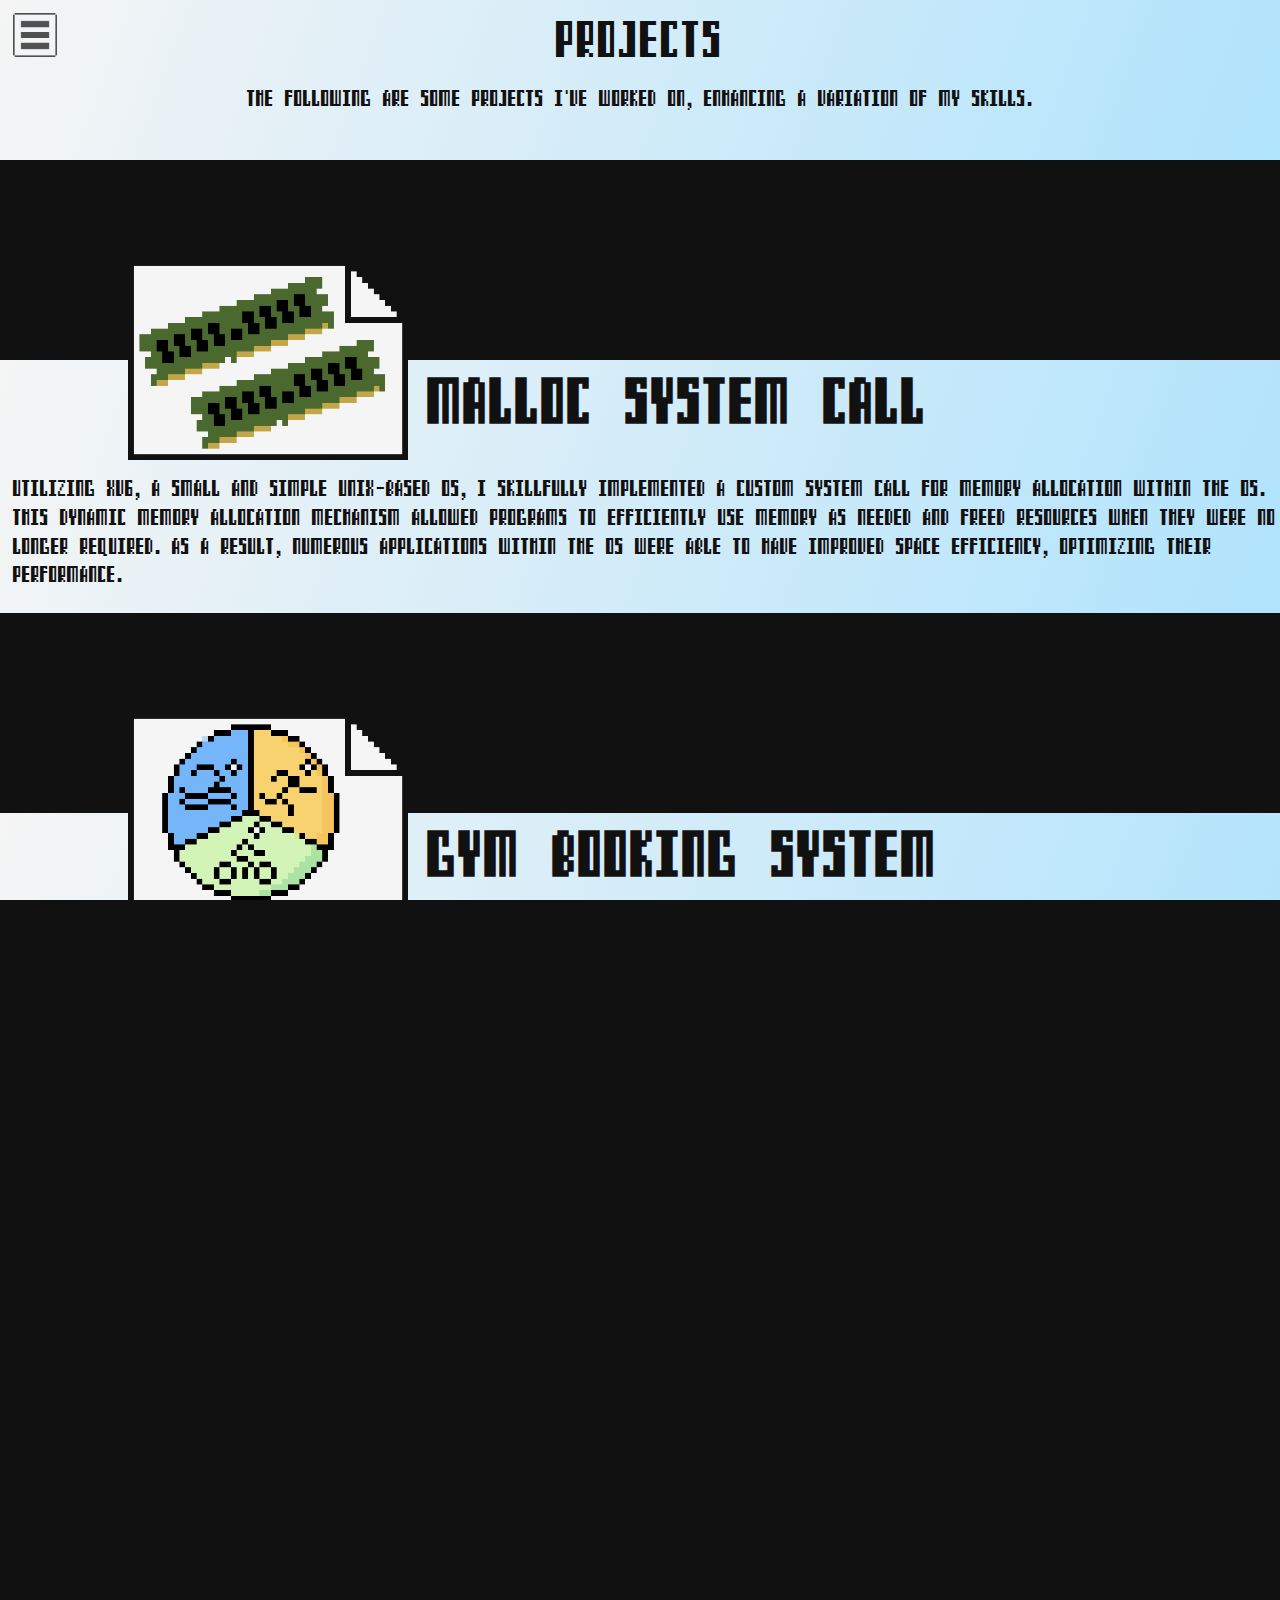
==== projects.html @ 4236787c "fix config" ====
<!DOCTYPE html>

<html lang="en">

    <head>

        <title>Toby's Projects</title>
        <meta charset="utf-8">
        <meta name="description" content="Toby's Projects">
        <meta name="author" content="Toby Flanagan">
        <meta name="viewport" content="width=device-width, initial-scale=1, shrink-to-fit=no">

        
        <link href="./css/projects.css" rel="stylesheet">    

        <!-- styling for navbar -->
        <link href="./css/navbar.css" rel="stylesheet">    
        <script type="text/javascript" src="./js/navbar.js"></script>    
        

    </head>


    <body>

        <!-- button that reveals navbar -->
        <div class="navbar-button" onclick="toggleNavbar()">
            <img class="navbar-icon" id="navbar-icon" src="./resources/images/menu_button.png" alt="Menu">
        </div>

        <!-- navbar -->
        <div class="navbar">

            <a class="navbar-item" href="index.html">Home</a>
            <a class="navbar-item" href="toby.html">Toby</a>
            <a class="navbar-item" href="about.html">About</a>
            <a class="navbar-item" href="projects.html">Projects</a>
            <a class="navbar-item" href="contact.html">Contact</a>

        </div>

        <!--main title and background image-->
        <div class="banner">
            <div class="banner-content">
                <span>PROJECTS</span><br>
                <p class="banner-subtitle">The following are some projects i've worked on, enhancing a variation of my skills.</p>
            </div>
        </div>


        <!-- project 1 -->
        <div class="project-banner">

            <img src="./resources/images/project_ram.png" alt="malloc project" class="project-image-wide">

            <h1 class="project-header-wide">Malloc System Call</h1>

            <p class="project-text-wide">Utilizing XV6, a small and simple Unix-based OS, I skillfully implemented a 
                custom system call for memory allocation within the OS. This dynamic memory allocation mechanism 
                allowed programs to efficiently use memory as needed and freed resources when they were no longer 
                required. As a result, numerous applications within the OS were able to have improved space efficiency, 
                optimizing their performance.</p>

        </div>



        <!-- project 2 -->
        <div class="project-banner">

            <img src="./resources/images/project_sports_ball.png" alt="sports booking system project" class="project-image-wide">

            <h1 class="project-header-wide">Gym Booking System</h1>

            <p class="project-text-wide">In a group of 6, using a hybrid of the python framework flask and html, we created
                a fully functional gym booking system, including the ability to create and edit accounts, using a mySQL database,
                purchase memberships and bookings up to 2 weeks in advance through the stripe API, ask questions to our own
                AI chatbot helper powered by chatGPT, as well as managing the website and users of it through an admin account. 
                In under 6 weeks we had made a fully functional and responsive website. The use of devops and various meetings was
                instrumental to this project, as we alternated roles to make sure that everyone got a chance to work on every part 
                of the system.
            </p>

        </div>



        <!-- project 3 -->
        <div class="project-banner">

            <img src="./resources/images/SolarSystem.png" alt="solar system project" class="project-image-wide">

            <h1 class="project-header-wide">Solar System Simulation</h1>

            <p class="project-text-wide">Using a python library called VPython, I challenged myself to make an accurate 3D simulation
                of our solar system, using real world statistics to fuel the mathematics behind the animation. Despite being 
                an outdated library, I chose this library for its simplicity and how easy it was to implement in python. As well as
                its resonably extensive documentation. This project allowed me to express my interests visually, while deepening my
                understanding of how simulations can be made.
            </p>

        </div>



        <!-- project 4 -->
        <div class="project-banner">

            <img src="./resources/images/project_compliler.png" alt="compiler project" class="project-image-wide">

            <h1 class="project-header-wide">JACK compiler</h1>

            <p class="project-text-wide">In the C language, I designed, developed, and tested to completion the first three stages 
                of a compiler for the JACK programming language. The Lexical analyzer (Lexer) parsed every individual word, symbol, 
                or other type into a linked list with enough metadata to identify each element. Next was the Semantic analyzer 
                (Parser), which used a recursive descent parser to ensure that all of the 'words' from the lexer were in the correct 
                order. Finally, I implemented the semantic analyzer, using a symbol table implemented as a tree, to ensure that all 
                variables and functions are declared and called correctly. This project required a high attention to detail and 
                extensive knowledge of JACK language design and its syntax. It reinforced in me the importance of debugging and 
                testing, while teaching me a new way of problem-solving.
            </p>

        </div>


        <div class="break-bottom"></div>

    </body>
---- css/projects.css ----
@font-face {
    font-family: 'computer_speak_v0.3regular';
    src: url('computer_speak_v0.3-webfont.woff2') format('woff2'),
         url('computer_speak_v0.3-webfont.woff') format('woff');
    font-weight: normal;
    font-style: normal;

}

body, html{

    overflow-x: hidden;
    overflow-y:auto;
    height: 100vh;
    margin: 0vh;
    max-width: 100vw;
    font: 400 64px/1.8 "computer_speak_v0.3regular";
    font-size: 64px;
    background-color: #111;

}

/* animate the banner */
@keyframes animate-grad{

    0%{
        background-position: 0 50%;
    }
    50%{
        background-position: 100% 50%;
    }
    100%{
        background-position: 0 50%;
    }
}


.banner{

    position: relative;
    top: 0;
    left: 0;
    background:linear-gradient(-70deg, #ffcc99, #ff99ff,#99ddff, whitesmoke );
    background-size: 400% 400%;
    width: 100%;
    height:160px;
    animation: animate-grad 25s ease infinite;

}

.banner-content{

    font-size: max(36px, 11px);
    margin: 0 auto;
    padding: 10px;
    color: #111;
    text-align:center;

}

.banner-subtitle{

    font-size: max(16px, 5px);
    margin: 0 auto;
    padding: 10px;
    color: #111;
    text-align:center;


}

.break-bottom{

    margin-bottom:12.5vh;

}

/* css for project banners */
.project-banner{

    position: relative;
    background:linear-gradient(-70deg, #ffcc99, #ff99ff,#99ddff, whitesmoke );
    background-size: 400% 400%;
    width: 100%;
    /* min-height:320px; */
    min-height: 100px;
    margin-top:200px;
    animation: animate-grad 25s ease infinite;

}

.project-image-wide{

    position: absolute;
    top: -100px;
    left:10vw;
    width: 280px;
    height: 200px;
    overflow: hidden;

}

.project-header-wide{

    position: absolute;
    left:calc(10vw + 300px);
    font-size: 3.5vw;
    color: #111;
    top:-2vw;
    white-space: nowrap;

}

.project-text-wide{

    display: inline-block;
    margin-left:1vw;
    font-size:16px;
    color:#111;
    margin-top:115px;

}


/* want window to change layout to this once it has been shrunk in the x axis */

@media screen and (max-width: 740px){

    .project-image-wide{

        left:calc(50vw - 140px);
    
    }

    .project-header-wide{

        font-size:32px;
        top:80px;
        left:50%;
        transform: translateX(-50%);

    }

    .project-text-wide{

        margin-top:160px;
        font-size:16px;

    }

    .project-banner{

        /* min-height: 445px; */
        min-height: 100px;

    }

}
---- css/navbar.css ----
.navbar-button{

    position: fixed;
    top:10px;
    left:10px;
    z-index: 999;
    background-color: transparent;
    cursor: pointer;
    width: 50px;

}

.navbar-icon{

    position: fixed;
    z-index: 99;
    width: 50px;

}

.navbar{

    position: fixed;
    top:10px;
    left:10px;
    width:200px;
    background-color: rgba(0, 0, 0, 0.99);
    padding:10px;
    display:none;
    z-index: 99;

}

.show{

    display: block;

}

.navbar-button.active #navbar-icon{

    content: url(../resources/images/menu_button_pressed.png);

}

.navbar-item{

    display: block;
    margin-left:50px;
    color: #4f4f4f;
    text-decoration: none;
    padding:4px;
    font-size:24px;
    
}

.navbar-item:hover{

    color: #808080;

}
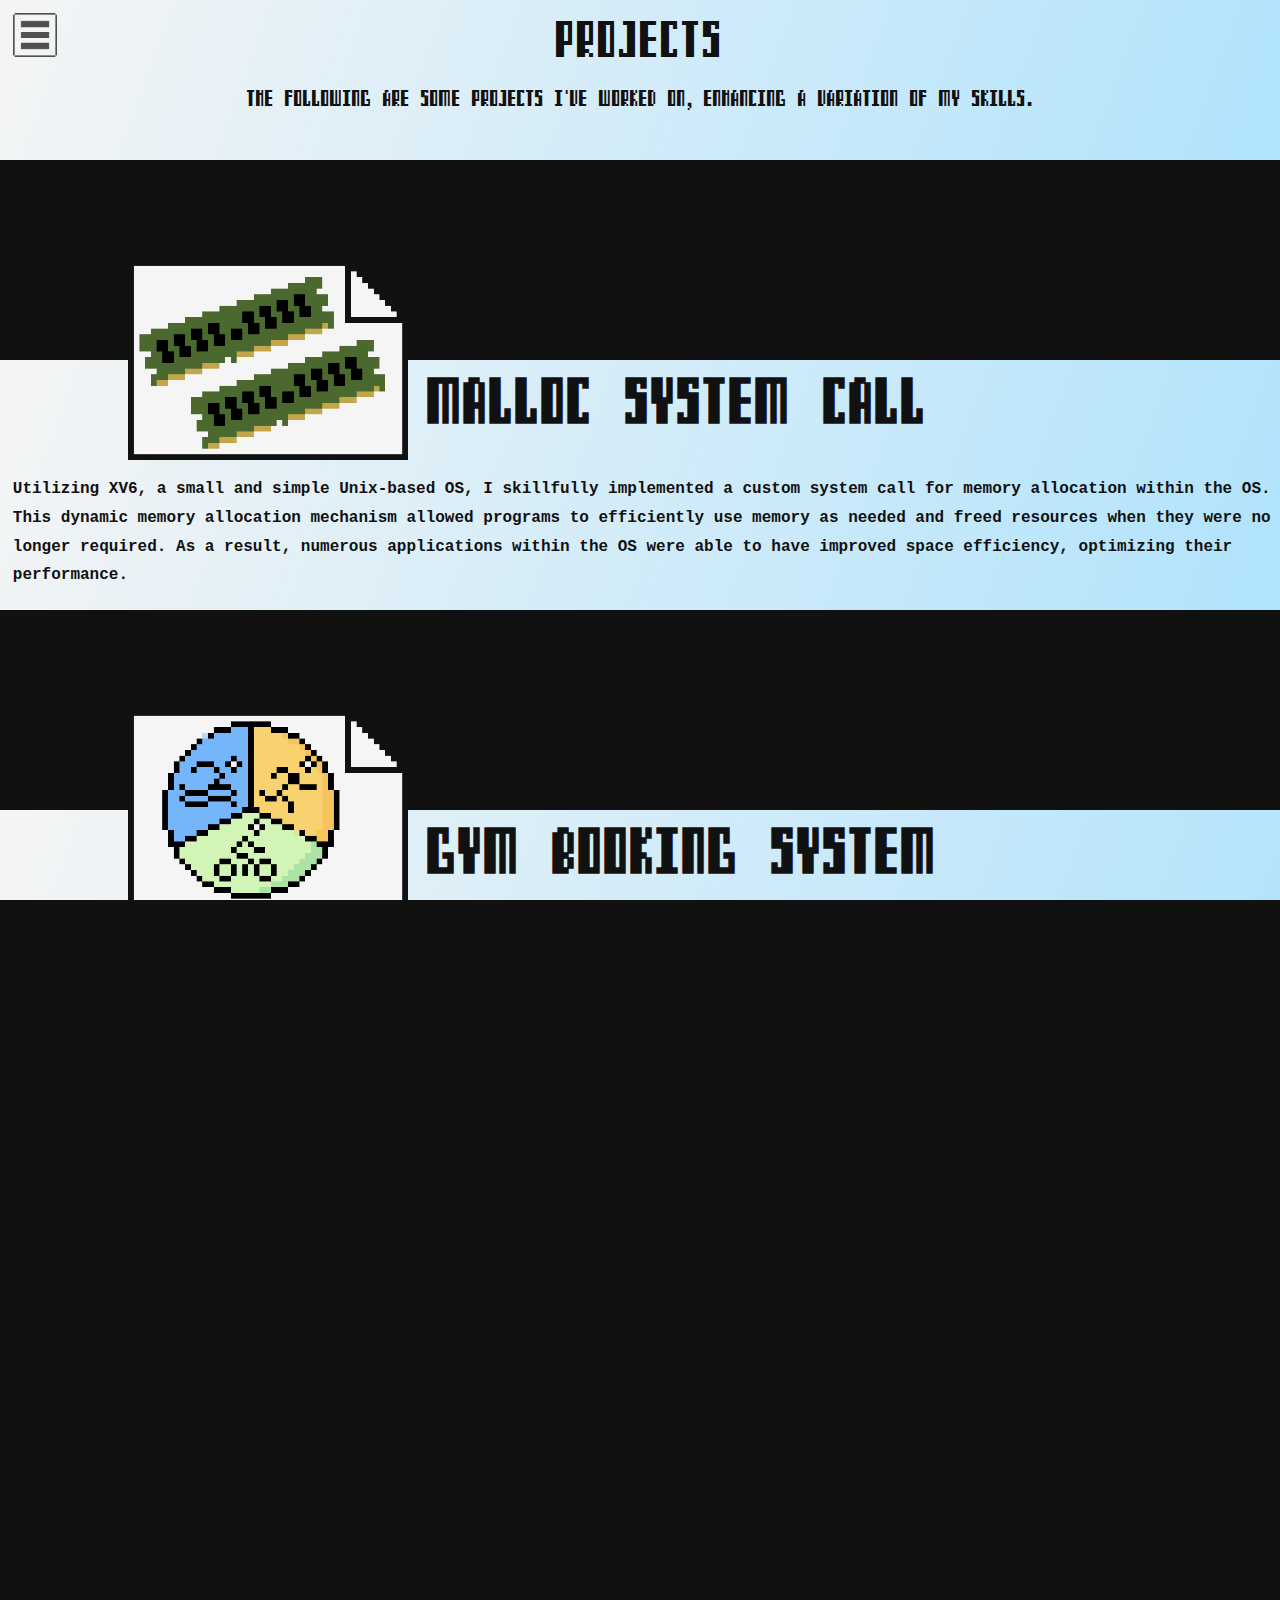
==== commit bbbfc33a: "website ver 2" ====
--- a/projects.html
+++ b/projects.html
@@ -46,6 +46,7 @@
                 <p class="banner-subtitle">The following are some projects i've worked on, enhancing a variation of my skills.</p>
             </div>
         </div>
+
 
 
         <!-- project 1 -->
@@ -123,6 +124,89 @@
         </div>
 
 
+
+        <!-- project 5 -->
+        <div class="project-banner">
+
+            <img src="./resources/images/project_blackhole.png" alt="black hole project" class="project-image-wide">
+
+            <h1 class="project-header-wide">Black Hole Renderer</h1>
+
+            <p class="project-text-wide">Currently working on a  research project using ray tracing to simulate gravitational
+                lensing around a black hole.
+            </p>
+
+        </div>
+
+
+
+        <!-- project 6 -->
+        <div class="project-banner">
+
+            <img src="./resources/images/project_weather_app.png" alt="weather app project" class="project-image-wide">
+
+            <h1 class="project-header-wide">Weather App</h1>
+
+            <p class="project-text-wide">Using React and JavaScript, I coded the frontend and backend for a Weather lookup app.
+                Through the combined use of the University of Helsinki country API and the Open Weather API, I created a simple
+                application, where the user could search for a country through typing parts of the name, and once selected, the
+                app would display miscellaneous data about the country, as well as up to date information on the weather of the 
+                capital city of the selected country.
+            </p>
+
+        </div>
+
+
+
+        <!-- project 7 -->
+        <div class="project-banner">
+
+            <img src="./resources/images/blank-project.png" alt="asteroid game project" class="project-image-wide">
+
+            <h1 class="project-header-wide">2D Asteroid Game</h1>
+
+            <p class="project-text-wide">In C++, using the OpenGL library, I created a basic 2d asteroid game where the user could
+                pilot a ship around a sea of asteroids in space. This included the implementation of many graphical techniques, for
+                example, line drawing using bresenhams algorithm, image blitting, handling line rotations and line clipping / culling.
+            </p>
+
+        </div>
+
+
+
+        <!-- project 8 -->
+        <div class="project-banner">
+
+            <img src="./resources/images/blank-project.png" alt="pgm file manipulator project" class="project-image-wide">
+
+            <h1 class="project-header-wide">PGM file manipulator</h1>
+
+            <p class="project-text-wide">Using C, I created a program capable of reading, writing and manipulating greyscale PGM image
+                files. This included scaling up and down images, splitting images into smaller sub-images, and putting them back together 
+                again, and also, comverting PGM binary image formats into PGM denary format, and back. Additionally, This project had a 
+                large focus on automated testing and error handling, using shell scripts to automate testing.
+            </p>
+
+        </div>
+
+
+
+        <!-- project 8 -->
+        <div class="project-banner">
+
+            <img src="./resources/images/blank-project.png" alt="phonebook project" class="project-image-wide">
+
+            <h1 class="project-header-wide">Virtual Phonebook</h1>
+
+            <p class="project-text-wide">I developed a fullstack app using React for the frontend, JavaScript for the backend,
+                MongoDB for the database, and FlyCTL to temporarily deploy the app to the web. Users could add entries to the
+                phonebook, consiting of a name and phone number, and they could also search for other entries by name. Through
+                an admin page, entries could be removed from the database.
+            </p>
+
+        </div>
+
+
         <div class="break-bottom"></div>
 
     </body>
--- a/css/projects.css
+++ b/css/projects.css
@@ -118,6 +118,8 @@
     font-size:16px;
     color:#111;
     margin-top:115px;
+    font-family: 'Courier New', monospace;
+    font-weight:bold;
 
 }
 
@@ -145,6 +147,8 @@
 
         margin-top:160px;
         font-size:16px;
+        font-family: 'Courier New', monospace;
+        font-weight:bold;
 
     }
 
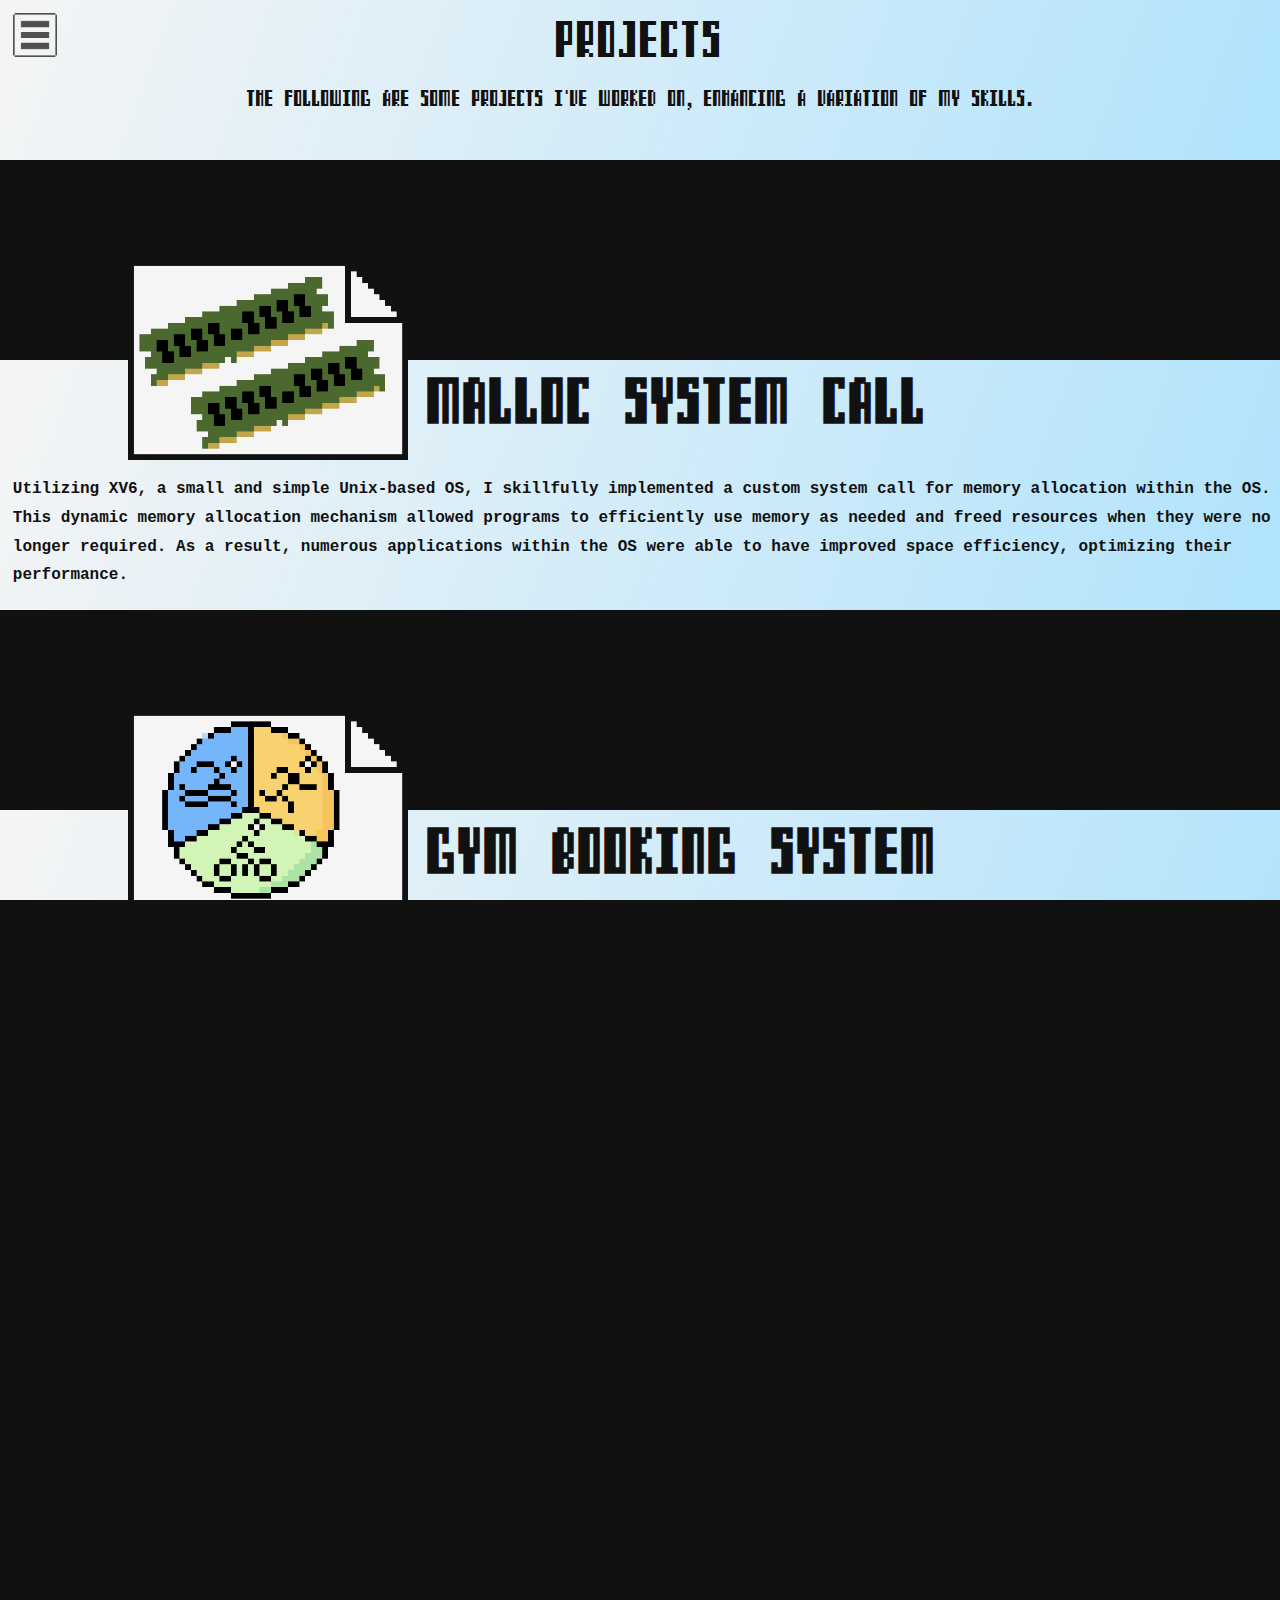
==== commit 76be5759: "updated projects page" ====
--- a/projects.html
+++ b/projects.html
@@ -161,11 +161,11 @@
         <!-- project 7 -->
         <div class="project-banner">
 
-            <img src="./resources/images/blank-project.png" alt="asteroid game project" class="project-image-wide">
+            <img src="./resources/images/asteroid_game_project.png" alt="asteroid game project" class="project-image-wide">
 
             <h1 class="project-header-wide">2D Asteroid Game</h1>
 
-            <p class="project-text-wide">In C++, using the OpenGL library, I created a basic 2d asteroid game where the user could
+            <p class="project-text-wide">In C++, using GLFW, I created a basic 2d asteroid game where the user could
                 pilot a ship around a sea of asteroids in space. This included the implementation of many graphical techniques, for
                 example, line drawing using bresenhams algorithm, image blitting, handling line rotations and line clipping / culling.
             </p>
@@ -207,6 +207,42 @@
         </div>
 
 
+        <!-- project 9 -->
+        <div class="project-banner">
+
+            <img src="./resources/images/blank-project.png" alt="3d renderer project" class="project-image-wide">
+
+            <h1 class="project-header-wide">Custom 3D scene renderer</h1>
+
+            <p class="project-text-wide">Using OpenGL and GLFW in C++, I created a custom interactive 3D renderer in a team of 3.
+                This involved manually handling matrix / vector functions for displaying the 3D scene to the 2D monitor and to handle
+                rotations for the objects, loading wavefront OBJ files and displaying them, adding textures to 3D objects, handling 
+                simple object instancing, creating a custom spaceship model, adding local light sources and handling appropriate shading,
+                basic animations for the rocket ship as well as adding particle effects for the ship's movement. Furthermore, as a team,
+                we also had to implement camera movement, and tracking cameras for the space ship's animation, as well as a split screen
+                feature.
+            </p>
+
+        </div>
+
+
+        <!-- project 10 -->
+        <div class="project-banner">
+
+            <img src="./resources/images/blank-project.png" alt="sensor network project" class="project-image-wide">
+`
+            <h1 class="project-header-wide">Simulated Sensor Network</h1>
+
+            <p class="project-text-wide">Using Microsoft Azure, I created a distributed sensor network in JavaScript of 20 virtual 
+                sensors. This required creating an Azure Function App that contained 2 functions. Function one randomly generated sensor data, 
+                and then appended this data to an Azure SQL database. These entries would be time stamped and all data older than 2 days
+                would be deleted. Function 2, would track this database and trigger every time an update was detected. It processed the 
+                data and calculated maximums, minimums and averages for all 20 sensors, and stored these to a seperate database.
+            </p>
+
+        </div>
+
+
         <div class="break-bottom"></div>
 
     </body>
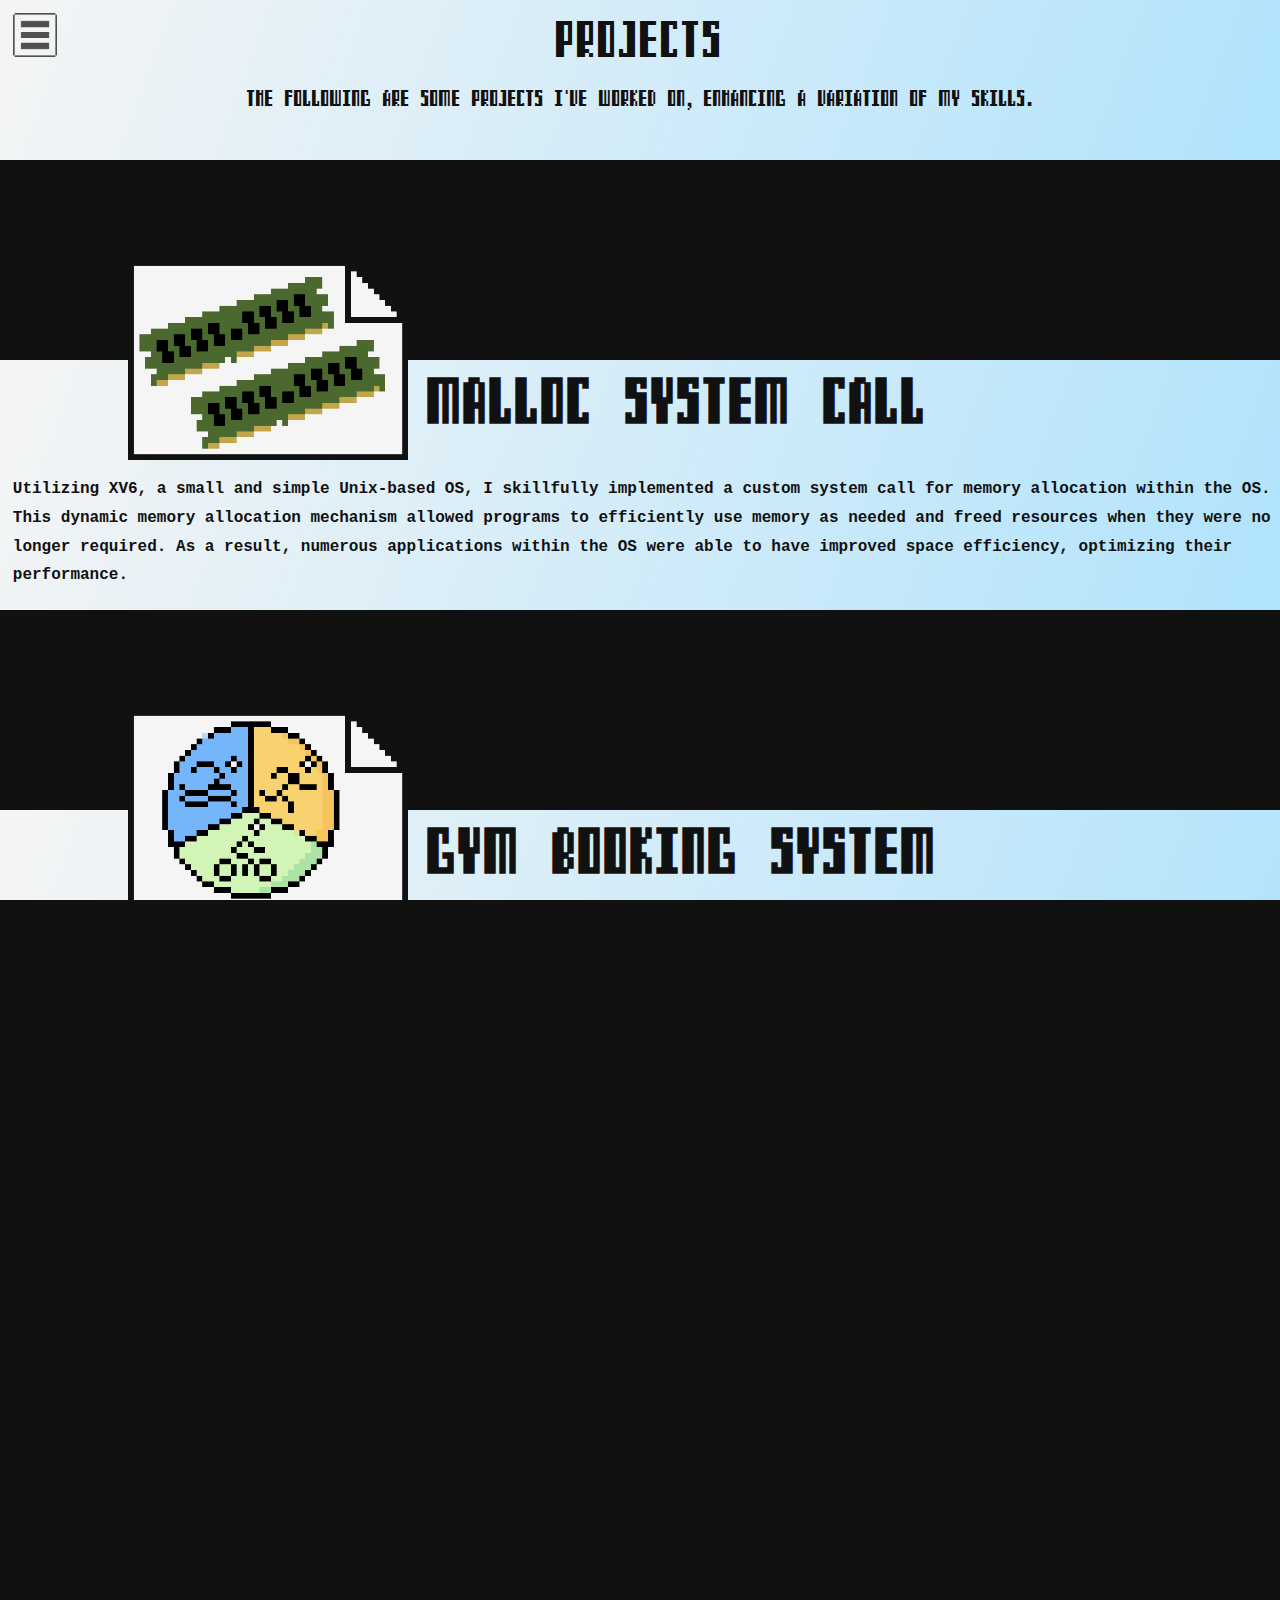
==== commit ac7a88ed: "bug fix remove ` where it shouldnt be" ====
--- a/projects.html
+++ b/projects.html
@@ -210,7 +210,7 @@
         <!-- project 9 -->
         <div class="project-banner">
 
-            <img src="./resources/images/blank-project.png" alt="3d renderer project" class="project-image-wide">
+            <img src="./resources/images/project_3d_renderer.png" alt="3d renderer project" class="project-image-wide">
 
             <h1 class="project-header-wide">Custom 3D scene renderer</h1>
 
@@ -230,7 +230,7 @@
         <div class="project-banner">
 
             <img src="./resources/images/blank-project.png" alt="sensor network project" class="project-image-wide">
-`
+
             <h1 class="project-header-wide">Simulated Sensor Network</h1>
 
             <p class="project-text-wide">Using Microsoft Azure, I created a distributed sensor network in JavaScript of 20 virtual 
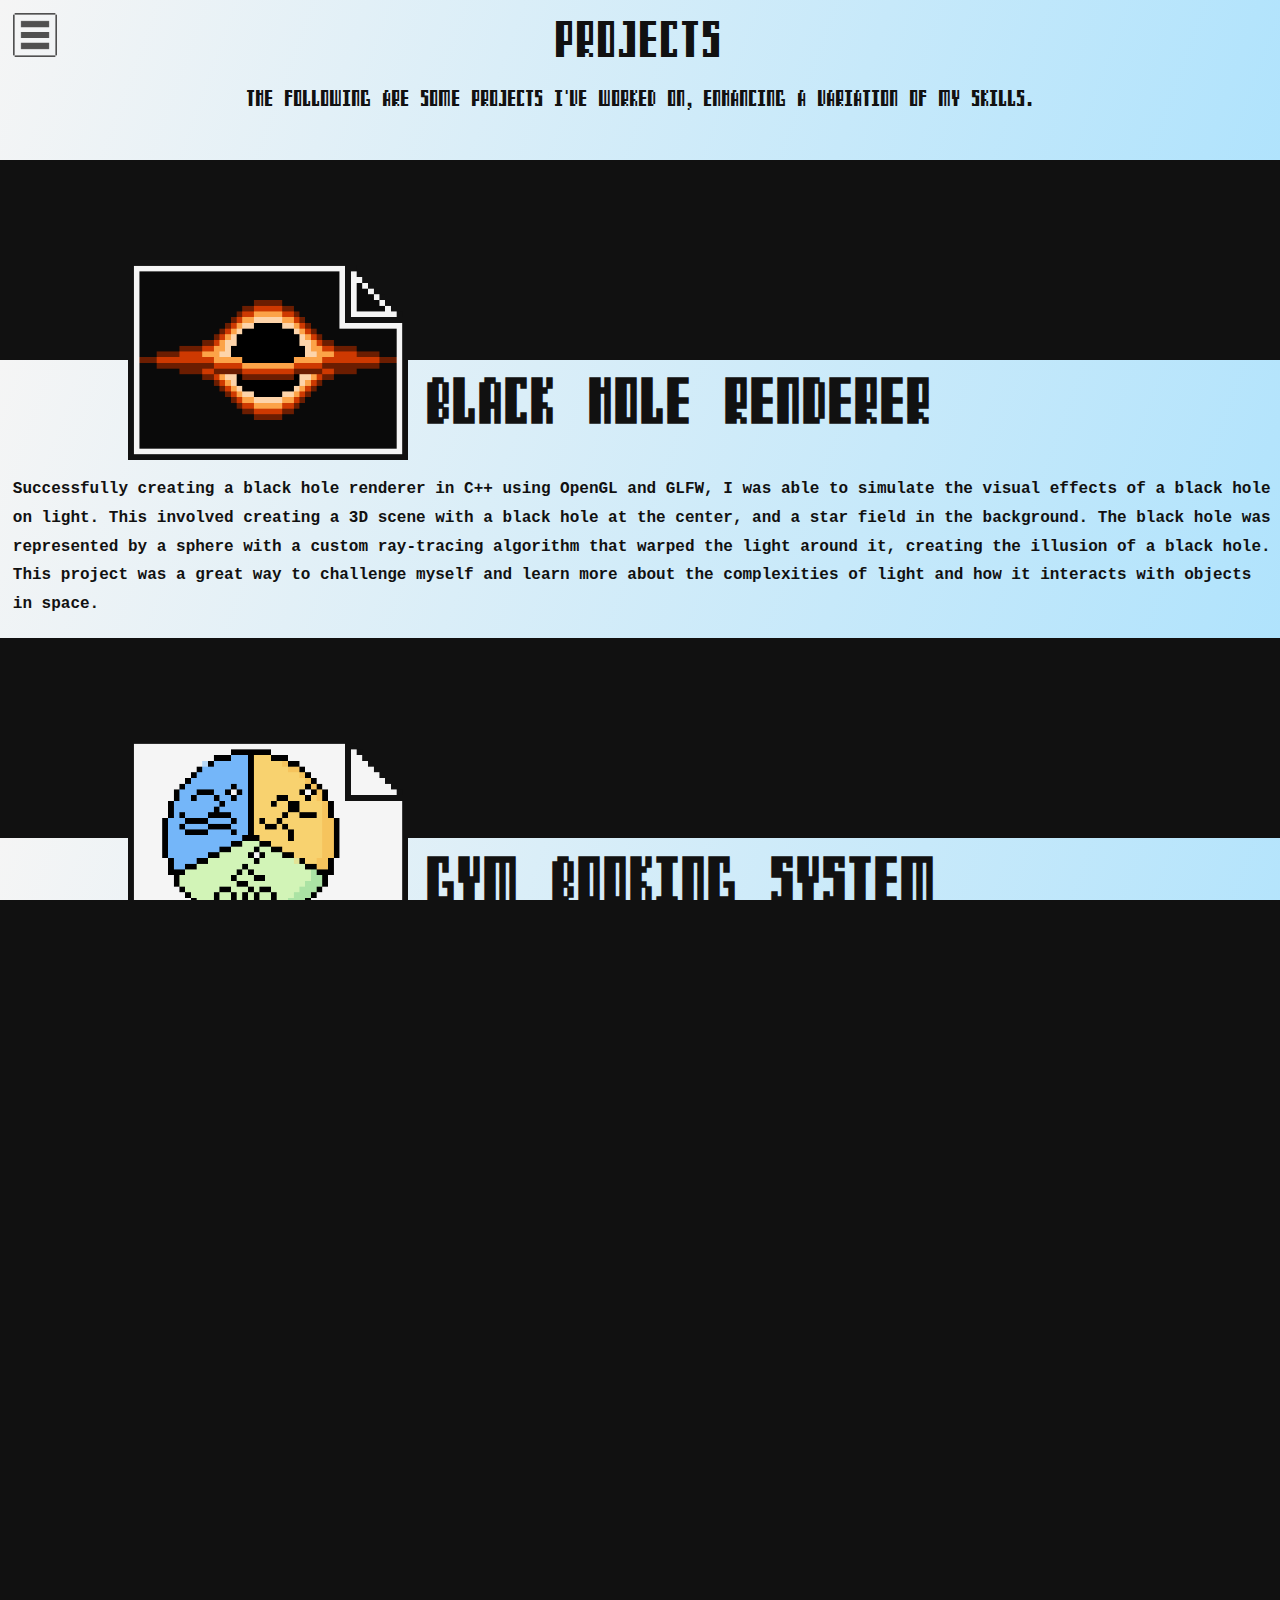
==== commit 104968dc: "update graduation and add 2 additional projects" ====
--- a/projects.html
+++ b/projects.html
@@ -52,15 +52,16 @@
         <!-- project 1 -->
         <div class="project-banner">
 
-            <img src="./resources/images/project_ram.png" alt="malloc project" class="project-image-wide">
-
-            <h1 class="project-header-wide">Malloc System Call</h1>
-
-            <p class="project-text-wide">Utilizing XV6, a small and simple Unix-based OS, I skillfully implemented a 
-                custom system call for memory allocation within the OS. This dynamic memory allocation mechanism 
-                allowed programs to efficiently use memory as needed and freed resources when they were no longer 
-                required. As a result, numerous applications within the OS were able to have improved space efficiency, 
-                optimizing their performance.</p>
+            <img src="./resources/images/project_blackhole.png" alt="black hole project" class="project-image-wide">
+
+            <h1 class="project-header-wide">Black Hole Renderer</h1>
+
+            <p class="project-text-wide">Successfully creating a black hole renderer in C++ using OpenGL and GLFW, I was able to 
+                simulate the visual effects of a black hole on light. This involved creating a 3D scene with a black hole at the center, 
+                and a star field in the background. The black hole was represented by a sphere with a custom ray-tracing algorithm that
+                warped the light around it, creating the illusion of a black hole. This project was a great way to challenge myself and 
+                learn more about the complexities of light and how it interacts with objects in space.
+            </p>
 
         </div>
 
@@ -89,15 +90,15 @@
         <!-- project 3 -->
         <div class="project-banner">
 
-            <img src="./resources/images/SolarSystem.png" alt="solar system project" class="project-image-wide">
-
-            <h1 class="project-header-wide">Solar System Simulation</h1>
-
-            <p class="project-text-wide">Using a python library called VPython, I challenged myself to make an accurate 3D simulation
-                of our solar system, using real world statistics to fuel the mathematics behind the animation. Despite being 
-                an outdated library, I chose this library for its simplicity and how easy it was to implement in python. As well as
-                its resonably extensive documentation. This project allowed me to express my interests visually, while deepening my
-                understanding of how simulations can be made.
+            <img src="./resources/images/blank-project.png" alt="sensor network project" class="project-image-wide">
+
+            <h1 class="project-header-wide">Simulated Sensor Network</h1>
+
+            <p class="project-text-wide">Using Microsoft Azure, I created a distributed sensor network in JavaScript of 20 virtual 
+                sensors. This required creating an Azure Function App that contained 2 functions. Function one randomly generated sensor data, 
+                and then appended this data to an Azure SQL database. These entries would be time stamped and all data older than 2 days
+                would be deleted. Function 2, would track this database and trigger every time an update was detected. It processed the 
+                data and calculated maximums, minimums and averages for all 20 sensors, and stored these to a seperate database.
             </p>
 
         </div>
@@ -109,13 +110,13 @@
 
             <img src="./resources/images/project_compliler.png" alt="compiler project" class="project-image-wide">
 
-            <h1 class="project-header-wide">JACK compiler</h1>
-
-            <p class="project-text-wide">In the C language, I designed, developed, and tested to completion the first three stages 
-                of a compiler for the JACK programming language. The Lexical analyzer (Lexer) parsed every individual word, symbol, 
-                or other type into a linked list with enough metadata to identify each element. Next was the Semantic analyzer 
+            <h1 class="project-header-wide">JACK debugger</h1>
+
+            <p class="project-text-wide">In the C language, I designed, developed, and tested to completion a fully functional
+                debugger for the JACK programming language. This required the 3 following programs: The Lexical analyzer (Lexer) which parsed every individual word, symbol, 
+                or other type into a linked list with enough metadata to identify each element. The Semantic analyzer 
                 (Parser), which used a recursive descent parser to ensure that all of the 'words' from the lexer were in the correct 
-                order. Finally, I implemented the semantic analyzer, using a symbol table implemented as a tree, to ensure that all 
+                order. Finally, the semantic analyzer, using a symbol table implemented as a tree, to ensure that all 
                 variables and functions are declared and called correctly. This project required a high attention to detail and 
                 extensive knowledge of JACK language design and its syntax. It reinforced in me the importance of debugging and 
                 testing, while teaching me a new way of problem-solving.
@@ -128,13 +129,15 @@
         <!-- project 5 -->
         <div class="project-banner">
 
-            <img src="./resources/images/project_blackhole.png" alt="black hole project" class="project-image-wide">
-
-            <h1 class="project-header-wide">Black Hole Renderer</h1>
-
-            <p class="project-text-wide">Currently working on a  research project using ray tracing to simulate gravitational
-                lensing around a black hole.
-            </p>
+            <img src="./resources/images/project_ram.png" alt="malloc project" class="project-image-wide">
+
+            <h1 class="project-header-wide">Malloc System Call</h1>
+
+            <p class="project-text-wide">Utilizing XV6, a small and simple Unix-based OS, I skillfully implemented a 
+                custom system call for memory allocation within the OS. This dynamic memory allocation mechanism 
+                allowed programs to efficiently use memory as needed and freed resources when they were no longer 
+                required. As a result, numerous applications within the OS were able to have improved space efficiency, 
+                optimizing their performance.</p>
 
         </div>
 
@@ -229,20 +232,41 @@
         <!-- project 10 -->
         <div class="project-banner">
 
-            <img src="./resources/images/blank-project.png" alt="sensor network project" class="project-image-wide">
-
-            <h1 class="project-header-wide">Simulated Sensor Network</h1>
-
-            <p class="project-text-wide">Using Microsoft Azure, I created a distributed sensor network in JavaScript of 20 virtual 
-                sensors. This required creating an Azure Function App that contained 2 functions. Function one randomly generated sensor data, 
-                and then appended this data to an Azure SQL database. These entries would be time stamped and all data older than 2 days
-                would be deleted. Function 2, would track this database and trigger every time an update was detected. It processed the 
-                data and calculated maximums, minimums and averages for all 20 sensors, and stored these to a seperate database.
-            </p>
-
-        </div>
-
+            <img src="./resources/images/SolarSystem.png" alt="solar system project" class="project-image-wide">
+
+            <h1 class="project-header-wide">Solar System Simulation</h1>
+
+            <p class="project-text-wide">Using a python library called VPython, I challenged myself to make an accurate 3D simulation
+                of our solar system, using real world statistics to fuel the mathematics behind the animation. Despite being 
+                an outdated library, I chose this library for its simplicity and how easy it was to implement in python. As well as
+                its resonably extensive documentation. This project allowed me to express my interests visually, while deepening my
+                understanding of how simulations can be made.
+            </p>
+
+        </div>
+
+
+        <!-- project 11 -->
+        <div class="project-banner">
+
+            <img src="./resources/images/blank-project.png" alt="web scraper project" class="project-image-wide">
+
+            <h1 class="project-header-wide">Web Scraper</h1>
+
+            <p class="project-text-wide">Using Python, the requests library, and the BeautifulSoup library, I created a web scraper that could scrape
+                and dynamically gather info from an entire web server. Data could then be retrieved through the creation of an inverted index, as well as
+                scoring different pages to provide a user with effective multi-term search results. This project was a great way to learn about web scraping
+                and how to handle the data that is scraped. I also learned about the importance of respecting the website's robots.txt
+                file, and how to handle errors when scraping.
+            </p>
+
+        </div>
 
         <div class="break-bottom"></div>
 
+        <div class="footer">
+            <p>© 2024 Tobias Flanagan</p>
+
     </body>
+
+</html>
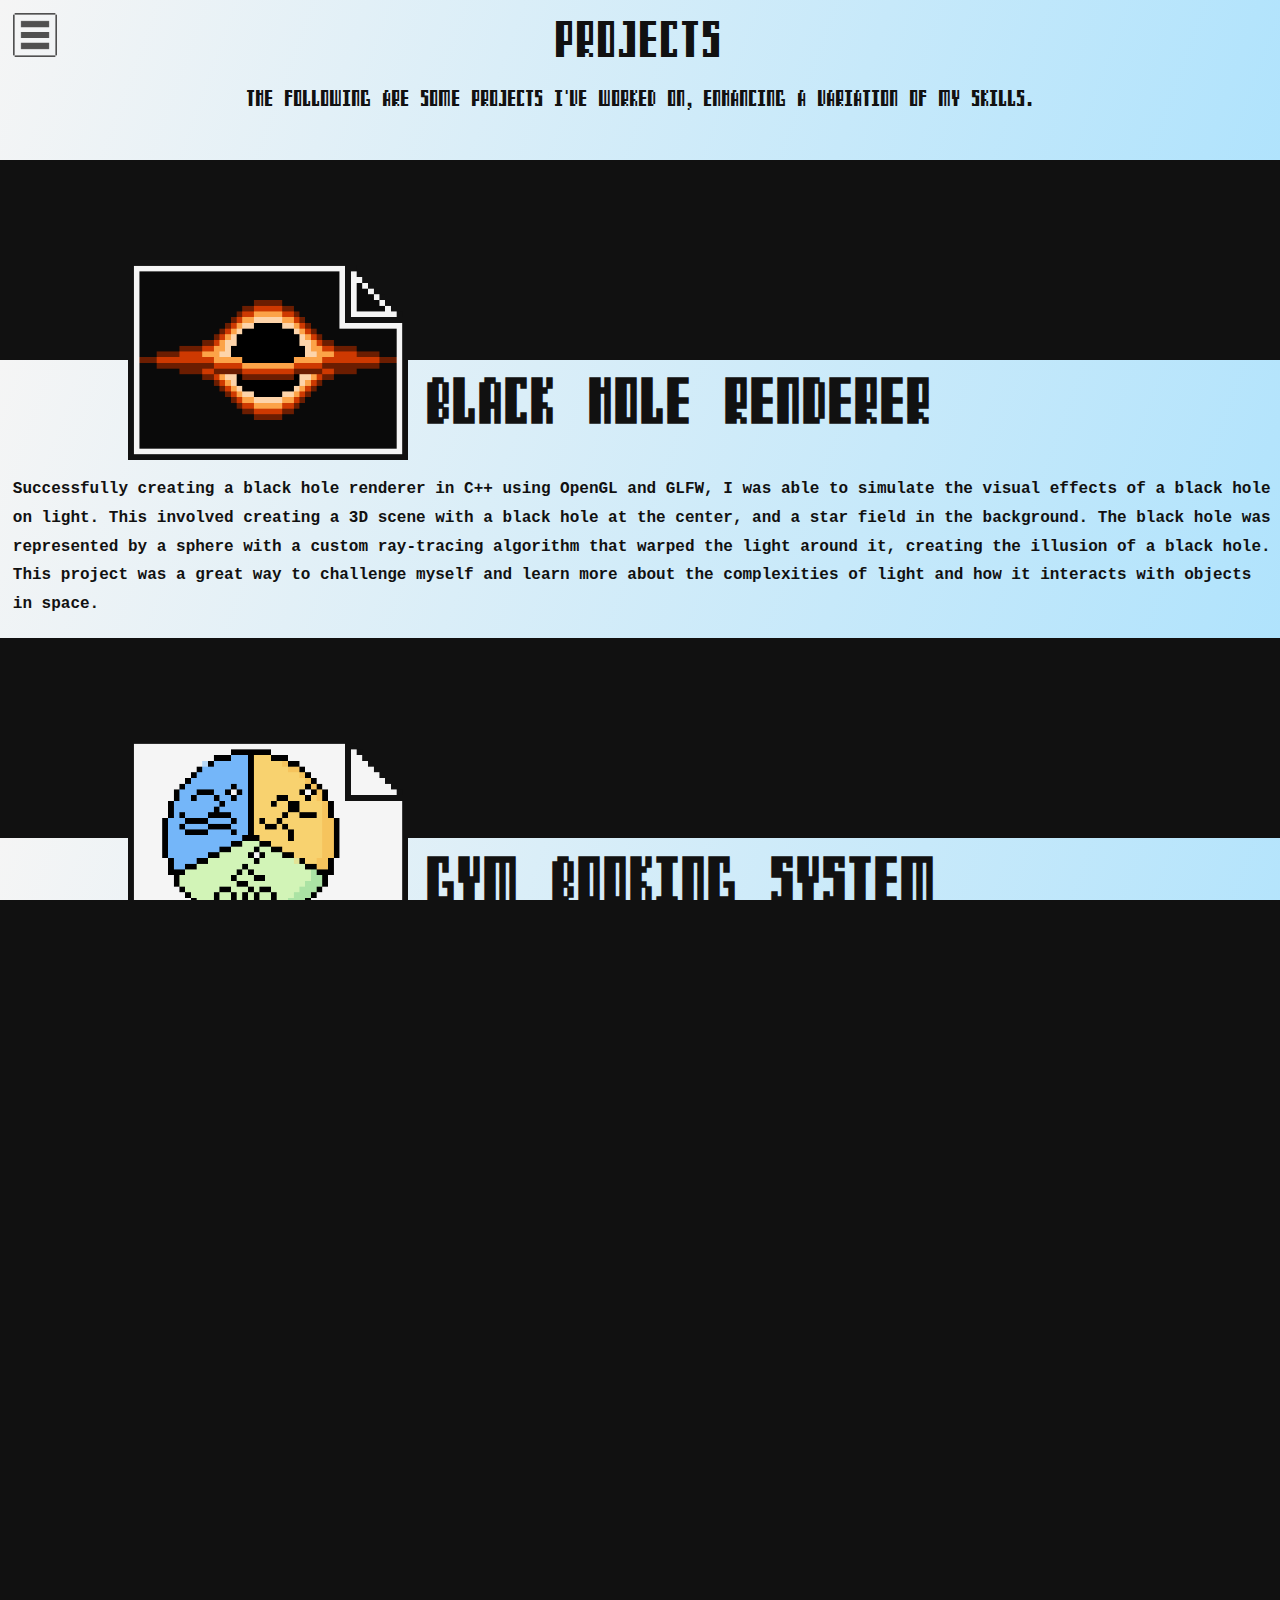
==== commit da813922: "removed awkward footers" ====
--- a/projects.html
+++ b/projects.html
@@ -263,10 +263,6 @@
         </div>
 
         <div class="break-bottom"></div>
-
-        <div class="footer">
-            <p>© 2024 Tobias Flanagan</p>
-
     </body>
 
 </html>
